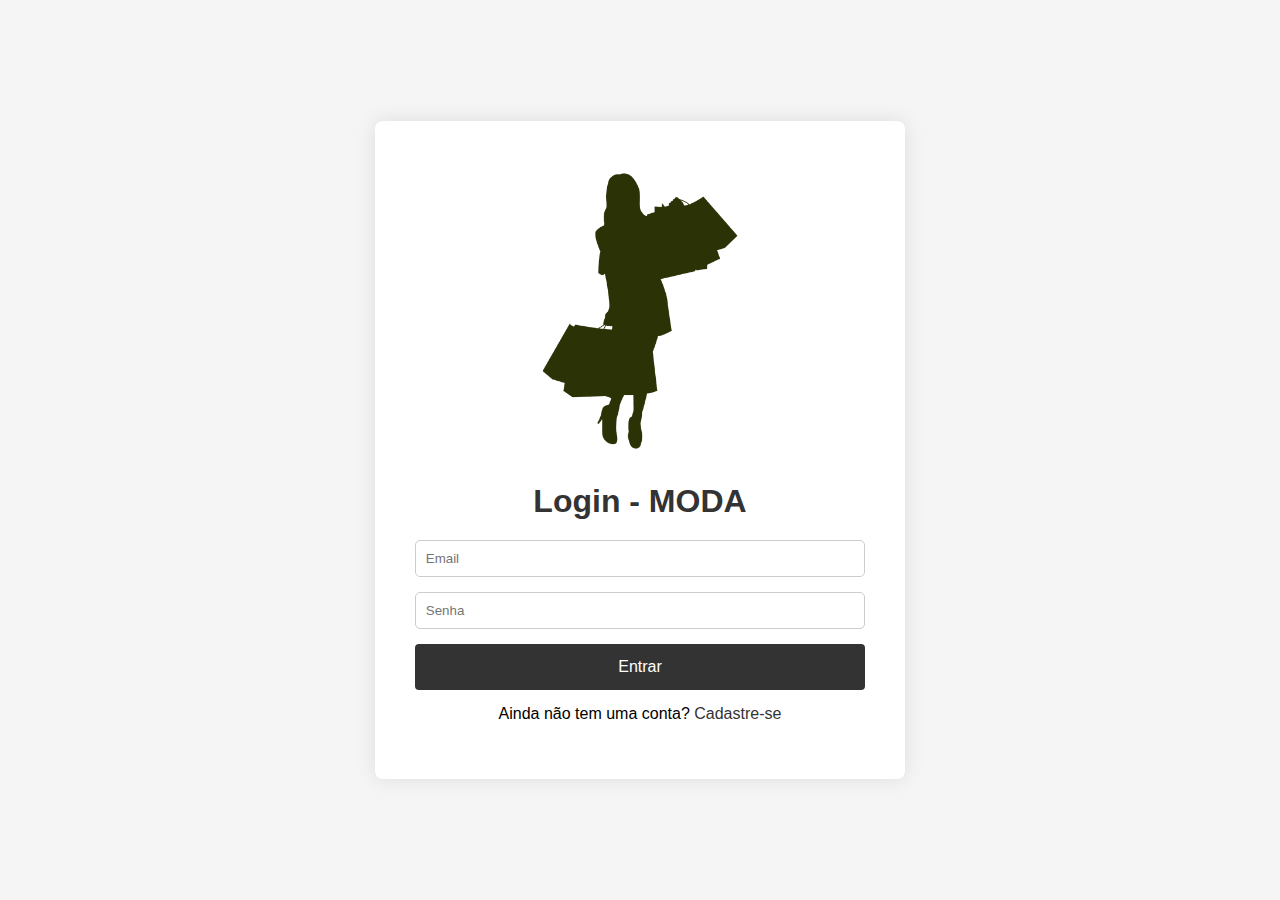
==== index.html @ ad0725d7 "Upload inicial" ====
<!DOCTYPE html>
<html lang="pt-br">
<head>
  <meta charset="UTF-8">
  <meta name="viewport" content="width=device-width, initial-scale=1.0">
  <title>Login - MODA GEEK</title>
  <link rel="stylesheet" href="styles.css">
</head>
<body>
  <div class="login-container">
    <img src="img/img2.webp" alt="Fashion" class="login-image">
    <form class="login-form" onsubmit="redirectToMainPage(); return false;">
      <h1>Login - MODA</h1>
      <input type="email" placeholder="Email" >
      <input type="password" placeholder="Senha" >
      <button type="submit">Entrar</button>
      <p class="signup-link">Ainda não tem uma conta? <a href="cadastro.html">Cadastre-se</a></p>
    </form>
  </div>

  <script>
    function redirectToMainPage() {
      window.location.href = "principal.html";
    }
  </script>
</body>
</html>
---- styles.css ----
body {
    font-family: Arial, sans-serif;
    margin: 0;
    padding: 0;
    display: flex;
    justify-content: center;
    align-items: center;
    height: 100vh;
    background-color: #f5f5f5;
  }
  
  .login-container {
    background-color: #fff;
    padding: 40px;
    border-radius: 8px;
    box-shadow: 0px 0px 20px rgba(0, 0, 0, 0.1);
  }
  
  .login-form {
    text-align: center;
  }
  
  .login-form h1 {
    margin-bottom: 20px;
    color: #333;
  }
  
  input[type="text"],
  input[type="email"],
  input[type="password"] {
    width: 100%;
    padding: 12px;
    margin-bottom: 20px;
    border: 1px solid #ccc;
    border-radius: 4px;
    box-sizing: border-box;
  }
  
  button {
    width: 100%;
    background-color: #333;
    color: #fff;
    padding: 14px 0;
    border: none;
    border-radius: 4px;
    cursor: pointer;
    font-size: 16px;
  }
  
  button:hover {
    background-color: #555;
  }
  
  .signup-link {
    margin-top: 15px;
  }
  
  .signup-link a {
    color: #333;
    text-decoration: none;
  }
  
  .signup-link a:hover {
    text-decoration: underline;
  }

.login-image {
    display: block;
    width: 100%;
    max-width: 300px; /* Ajuste conforme necessário */
    margin: 0 auto 20px; /* Isso centraliza a imagem horizontalmente e adiciona um espaço abaixo */
  }
  
/* Adicione essas regras ao seu arquivo styles.css */

/* Estilo para rótulos */
.login-form label {
    display: block;
    margin-bottom: 5px;
    font-weight: bold;
  }
  
  /* Estilo para campos de entrada de texto e seleção */
  .login-form input[type="text"],
  .login-form input[type="email"],
  .login-form input[type="password"],
  .login-form select {
    width: 100%;
    padding: 10px;
    margin-bottom: 15px;
    border: 1px solid #ccc;
    border-radius: 5px;
    box-sizing: border-box; /* Garante que o padding não afete a largura total */
  }
  
 
  .login-form button:hover {
    background-color: #0056b3;
  }
  
  /* Estilo para o link de login */
  .login-link {
    margin-top: 15px;
  }
  
  .login-link a {
    color: #007bff;
    text-decoration: none;
  }
  
  .login-link a:hover {
    text-decoration: underline;
  }
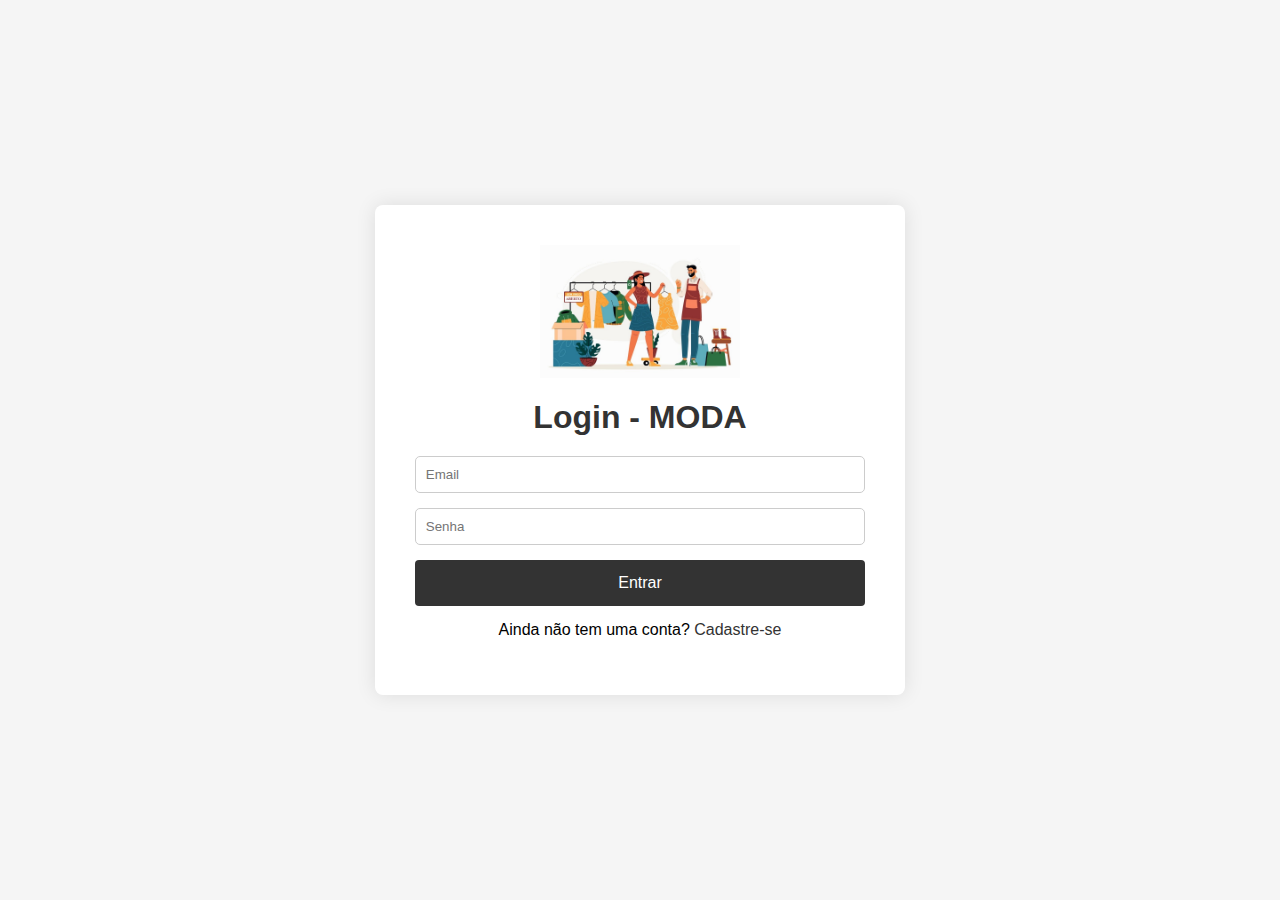
==== commit 1bf50d4b: "atualizacao" ====
--- a/index.html
+++ b/index.html
@@ -8,7 +8,7 @@
 </head>
 <body>
   <div class="login-container">
-    <img src="img/img2.webp" alt="Fashion" class="login-image">
+    <img src="img/loginNovo.jpg" alt="Fashion" class="login-image">
     <form class="login-form" onsubmit="redirectToMainPage(); return false;">
       <h1>Login - MODA</h1>
       <input type="email" placeholder="Email" >
--- a/styles.css
+++ b/styles.css
@@ -67,7 +67,7 @@
 .login-image {
     display: block;
     width: 100%;
-    max-width: 300px; /* Ajuste conforme necessário */
+    max-width: 200px; /* Ajuste conforme necessário */
     margin: 0 auto 20px; /* Isso centraliza a imagem horizontalmente e adiciona um espaço abaixo */
   }
   
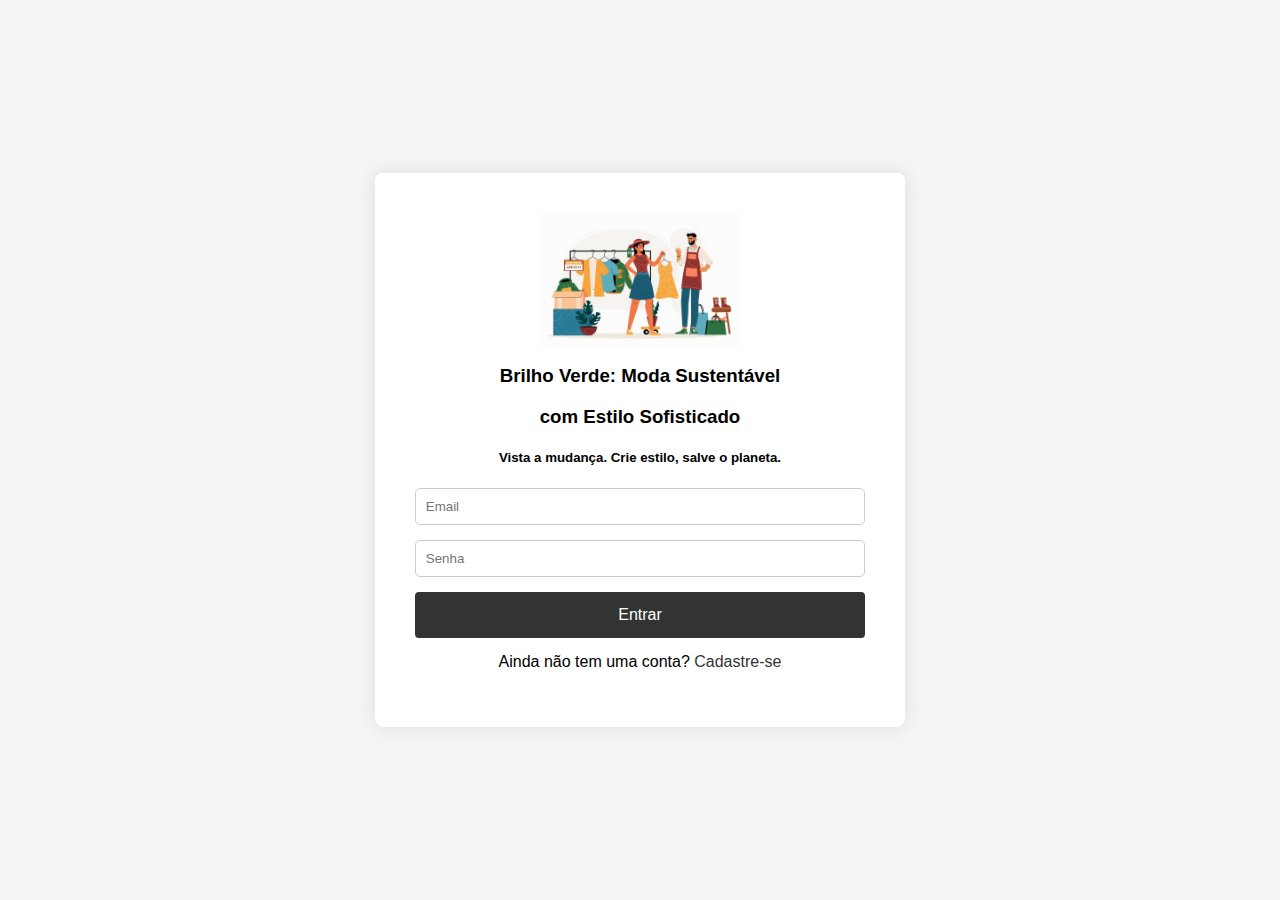
==== commit 69386db5: "Renovando paginas" ====
--- a/index.html
+++ b/index.html
@@ -3,14 +3,16 @@
 <head>
   <meta charset="UTF-8">
   <meta name="viewport" content="width=device-width, initial-scale=1.0">
-  <title>Login - MODA GEEK</title>
+  <title>Brilho Verde: Moda Sustentável com Estilo Sofisticado</title>
   <link rel="stylesheet" href="styles.css">
 </head>
 <body>
   <div class="login-container">
     <img src="img/loginNovo.jpg" alt="Fashion" class="login-image">
     <form class="login-form" onsubmit="redirectToMainPage(); return false;">
-      <h1>Login - MODA</h1>
+      <h3>Brilho Verde: Moda Sustentável </h3>
+      <h3> com Estilo Sofisticado</h3>
+      <h5>Vista a mudança. Crie estilo, salve o planeta.</h5>
       <input type="email" placeholder="Email" >
       <input type="password" placeholder="Senha" >
       <button type="submit">Entrar</button>
--- a/styles.css
+++ b/styles.css
@@ -68,7 +68,7 @@
     display: block;
     width: 100%;
     max-width: 200px; /* Ajuste conforme necessário */
-    margin: 0 auto 20px; /* Isso centraliza a imagem horizontalmente e adiciona um espaço abaixo */
+    margin: 0 auto 10px; /* Isso centraliza a imagem horizontalmente e adiciona um espaço abaixo */
   }
   
 /* Adicione essas regras ao seu arquivo styles.css */
@@ -112,4 +112,18 @@
     text-decoration: underline;
   }
   
-  +
+
+body, html {
+  margin: 0;
+  padding: 0;
+  height: 100%;
+}
+
+.cadastro-image {
+  display: block;
+  width: 100%;
+  max-width: 200px; /* Ajuste conforme necessário */
+  margin: 10px auto; /* Centraliza a imagem horizontalmente com espaço acima e abaixo */
+  padding-top: 10px; /* Adiciona espaço adicional acima da imagem */
+}